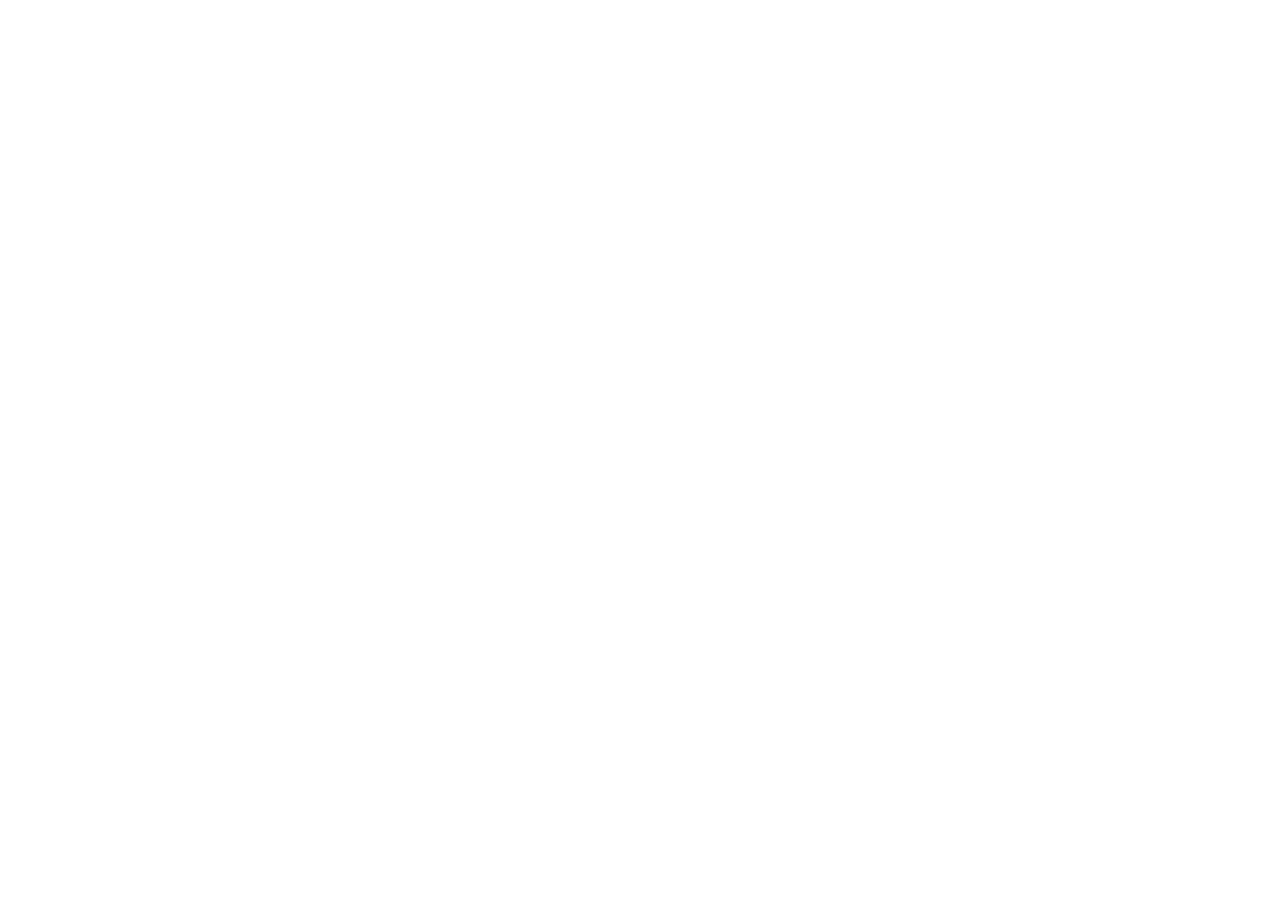
==== index.html @ 977f1687 "add initial files" ====
<!DOCTYPE html>
<html>
  <head>
    <link href="css/styles.css" rel="stylesheet" type="text/css">
    <title>Cannon</title>
  </head>
  <body>
    <div class="wrapper">

    </div>

  </body>
</html>
---- css/styles.css ----
*, *::before, *::after {
  -webkit-box-sizing: border-box;
  -moz-box-sizing: border-box;
  box-sizing: border-box;
}
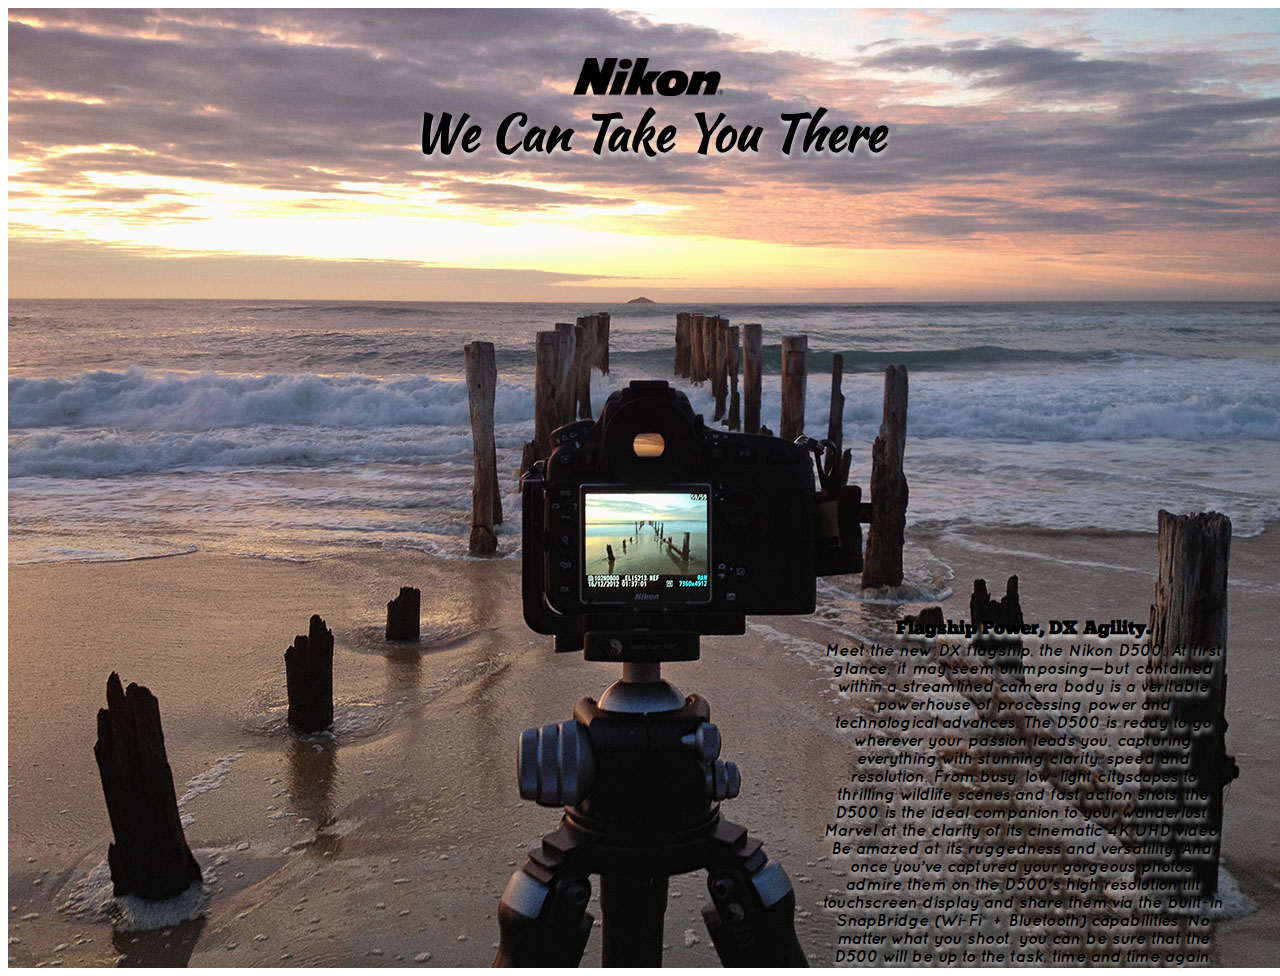
==== commit 7afab9db: "add text and fonts and centering" ====
--- a/index.html
+++ b/index.html
@@ -2,10 +2,20 @@
 <html>
   <head>
     <link href="css/styles.css" rel="stylesheet" type="text/css">
-    <title>Cannon</title>
+    <title>Camera</title>
   </head>
   <body>
-    <div class="wrapper">
+    <div class="product">
+      <div id="title">
+          <img src="img/Nikon_logo.png"/>
+        <h1>We Can Take You There</h1>
+      </div>
+      <div id="summary">
+        <h3>Flagship Power, DX Agility.</h3>
+        <p>Meet the new DX flagship, the Nikon D500. At first glance, it may seem unimposing—but contained within a streamlined camera body is a veritable powerhouse of processing power and technological advances. The D500 is ready to go wherever your passion leads you, capturing everything with stunning clarity, speed and resolution. From busy, low-light cityscapes to thrilling wildlife scenes and fast action shots, the D500 is the ideal companion to your wanderlust. Marvel at the clarity of its cinematic 4K UHD video. Be amazed at its ruggedness and versatility. And, once you’ve captured your gorgeous photos, admire them on the D500’s high resolution tilt touchscreen display and share them via the built-in SnapBridge (Wi-Fi® + Bluetooth) capabilities. No matter what you shoot, you can be sure that the D500 will be up to the task, time and time again.
+
+        </p>
+      </div>
 
     </div>
 
--- a/css/styles.css
+++ b/css/styles.css
@@ -3,3 +3,78 @@
   -moz-box-sizing: border-box;
   box-sizing: border-box;
 }
+
+@font-face {
+  font-family: 'Quicksand';
+  src: url("Quicksand-BoldItalic.otf");
+}
+
+@font-face {
+  font-family: 'chunkfive';
+  src: url("Chunkfive.otf");
+}
+
+@font-face {
+  font-family: 'kaushanScript';
+  src: url("KaushanScript-Regular.otf");
+}
+
+html body{
+  width: 1280px;
+}
+
+.product {
+  background-image: url("../img/On-the-beach-sunrise-Camera-Tripod-View-1280.jpg");
+  width: 1280px;
+  height: 960px;
+  position: relative;
+}
+
+.product div {
+  position: relative;
+}
+
+.product img {
+  position: relative;
+}
+
+#title {
+  left: 0px;
+  top: 50px;
+  text-align: center;
+}
+
+#title h1 {
+  font-family: 'kaushanScript';
+  font-size: 50px;
+  text-shadow: 0 4px 4px lightgray;
+  margin: 0 auto 0 auto;
+}
+
+#title img {
+  width: 150px;
+  height: auto;
+  display: block;
+  margin: 0 auto 0 auto;
+}
+
+#summary {
+  left: 375px;
+  top: 500px;
+  text-align: center;
+}
+
+#summary h3 {
+  width: 400px;
+  height: auto;;
+  font-family: 'chunkfive';
+  text-shadow: 0 4px 4px lightgray;
+  margin: 0 auto 0 auto;
+}
+
+#summary p {
+  width: 400px;
+  font-family: 'Quicksand';
+  text-shadow: 0 4px 4px lightgray;
+  margin: 0 auto 0 auto;
+}
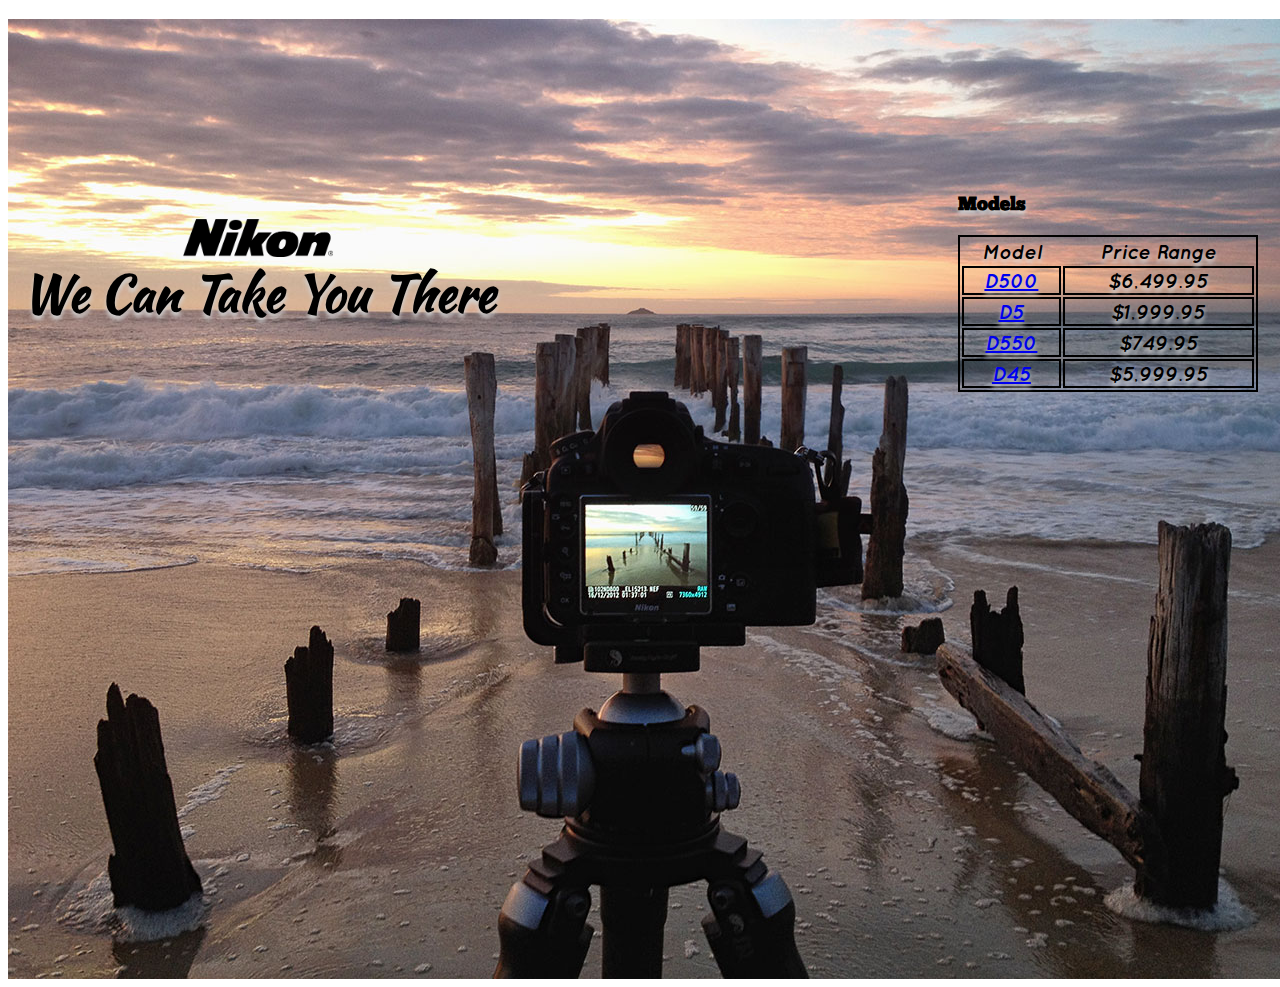
==== commit 88f51229: "add campera page, thumbnails and description" ====
--- a/index.html
+++ b/index.html
@@ -2,7 +2,7 @@
 <html>
   <head>
     <link href="css/styles.css" rel="stylesheet" type="text/css">
-    <title>Camera</title>
+    <title>Nikon</title>
   </head>
   <body>
     <div class="product">
@@ -10,11 +10,34 @@
           <img src="img/Nikon_logo.png"/>
         <h1>We Can Take You There</h1>
       </div>
-      <div id="summary">
-        <h3>Flagship Power, DX Agility.</h3>
-        <p>Meet the new DX flagship, the Nikon D500. At first glance, it may seem unimposing—but contained within a streamlined camera body is a veritable powerhouse of processing power and technological advances. The D500 is ready to go wherever your passion leads you, capturing everything with stunning clarity, speed and resolution. From busy, low-light cityscapes to thrilling wildlife scenes and fast action shots, the D500 is the ideal companion to your wanderlust. Marvel at the clarity of its cinematic 4K UHD video. Be amazed at its ruggedness and versatility. And, once you’ve captured your gorgeous photos, admire them on the D500’s high resolution tilt touchscreen display and share them via the built-in SnapBridge (Wi-Fi® + Bluetooth) capabilities. No matter what you shoot, you can be sure that the D500 will be up to the task, time and time again.
-
-        </p>
+      <div id="cameraTable">
+        <h3>Models</h3>
+        <table>
+          <thead>
+            <tr>
+              <th>Model</th>
+              <th>Price Range </th>
+            </tr>
+          </thead>
+          <tbody>
+            <tr>
+              <td><a href="camera.html" target="_blank">D500</a></td>
+              <td>$6,499.95 </td>
+            </tr>
+            <tr>
+              <td><a href="http://www.nikonusa.com/en/nikon-products/product/dslr-cameras/d5.html" target="_blank">D5</a></td>
+              <td>$1,999.95 </td>
+            </tr>
+            <tr>
+              <td><a href="http://www.nikonusa.com/en/nikon-products/product/dslr-cameras/d5500.html" target="_blank">D550</a></td>
+              <td>$749.95</td>
+            </tr>
+            <tr>
+              <td><a href="http://www.nikonusa.com/en/nikon-products/product/dslr-cameras/d4s.html" target="_blank">D45</a></td>
+              <td>$5,999.95 </td>
+            </tr>
+          </tbody>
+        </table>
       </div>
 
     </div>
--- a/css/styles.css
+++ b/css/styles.css
@@ -18,10 +18,10 @@
   font-family: 'kaushanScript';
   src: url("KaushanScript-Regular.otf");
 }
-
+/*
 html body{
   width: 1280px;
-}
+}*/
 
 .product {
   background-image: url("../img/On-the-beach-sunrise-Camera-Tripod-View-1280.jpg");
@@ -39,12 +39,15 @@
 }
 
 #title {
+  width: 500px;
   left: 0px;
-  top: 50px;
+  top: 200px;
   text-align: center;
+  position: absolute;
 }
 
 #title h1 {
+  width: 500px;
   font-family: 'kaushanScript';
   font-size: 50px;
   text-shadow: 0 4px 4px lightgray;
@@ -58,23 +61,32 @@
   margin: 0 auto 0 auto;
 }
 
-#summary {
-  left: 375px;
-  top: 500px;
-  text-align: center;
+#cameraTable {
+  left: 950px;
+  top: 175px;
 }
 
-#summary h3 {
-  width: 400px;
+#cameraTable h3 {
+  width: 300px;
   height: auto;;
   font-family: 'chunkfive';
   text-shadow: 0 4px 4px lightgray;
-  margin: 0 auto 0 auto;
 }
 
-#summary p {
-  width: 400px;
+#cameraTable table {
+  /*background-color: #e6ffff;*/
+  width: 300px;
   font-family: 'Quicksand';
+  font-size: 20px;
   text-shadow: 0 4px 4px lightgray;
-  margin: 0 auto 0 auto;
+  text-align: center;
+  border-style: solid;
+  border-width: 2px;
+  border-color: black;
 }
+
+#cameraTable td {
+  border-style: solid;
+  border-width: 2px;
+  border-color: black;
+}
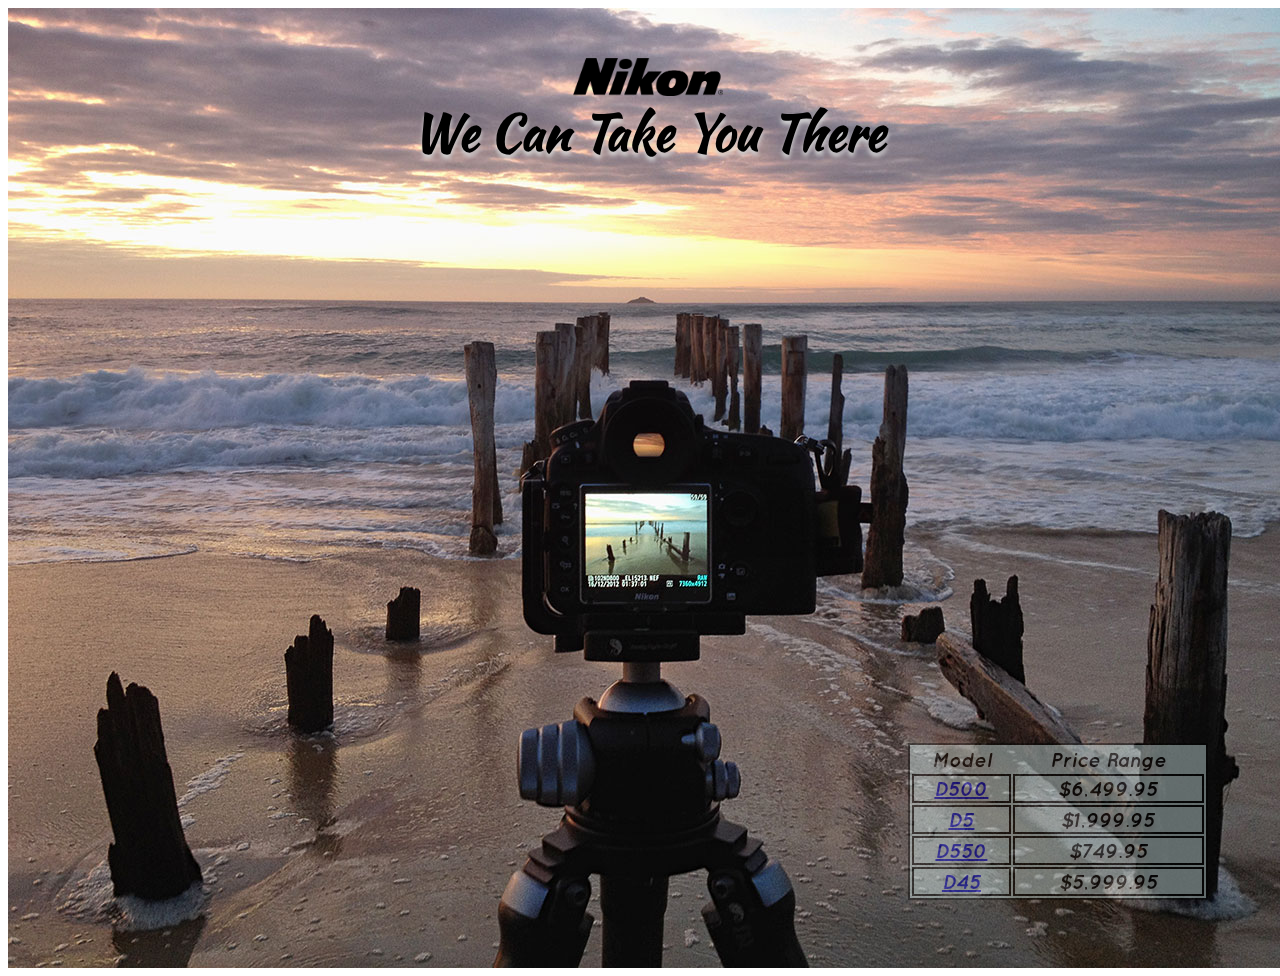
==== commit f8cdf66d: "add finished main page" ====
--- a/index.html
+++ b/index.html
@@ -11,7 +11,6 @@
         <h1>We Can Take You There</h1>
       </div>
       <div id="cameraTable">
-        <h3>Models</h3>
         <table>
           <thead>
             <tr>
--- a/css/styles.css
+++ b/css/styles.css
@@ -18,13 +18,10 @@
   font-family: 'kaushanScript';
   src: url("KaushanScript-Regular.otf");
 }
-/*
-html body{
-  width: 1280px;
-}*/
 
 .product {
   background-image: url("../img/On-the-beach-sunrise-Camera-Tripod-View-1280.jpg");
+  background-repeat: no-repeat;
   width: 1280px;
   height: 960px;
   position: relative;
@@ -39,11 +36,9 @@
 }
 
 #title {
-  width: 500px;
   left: 0px;
-  top: 200px;
+  top: 50px;
   text-align: center;
-  position: absolute;
 }
 
 #title h1 {
@@ -62,8 +57,8 @@
 }
 
 #cameraTable {
-  left: 950px;
-  top: 175px;
+  left: 900px;
+  top: 625px;
 }
 
 #cameraTable h3 {
@@ -74,7 +69,8 @@
 }
 
 #cameraTable table {
-  /*background-color: #e6ffff;*/
+  background-color: #e6ffff;
+  opacity: 0.4;
   width: 300px;
   font-family: 'Quicksand';
   font-size: 20px;
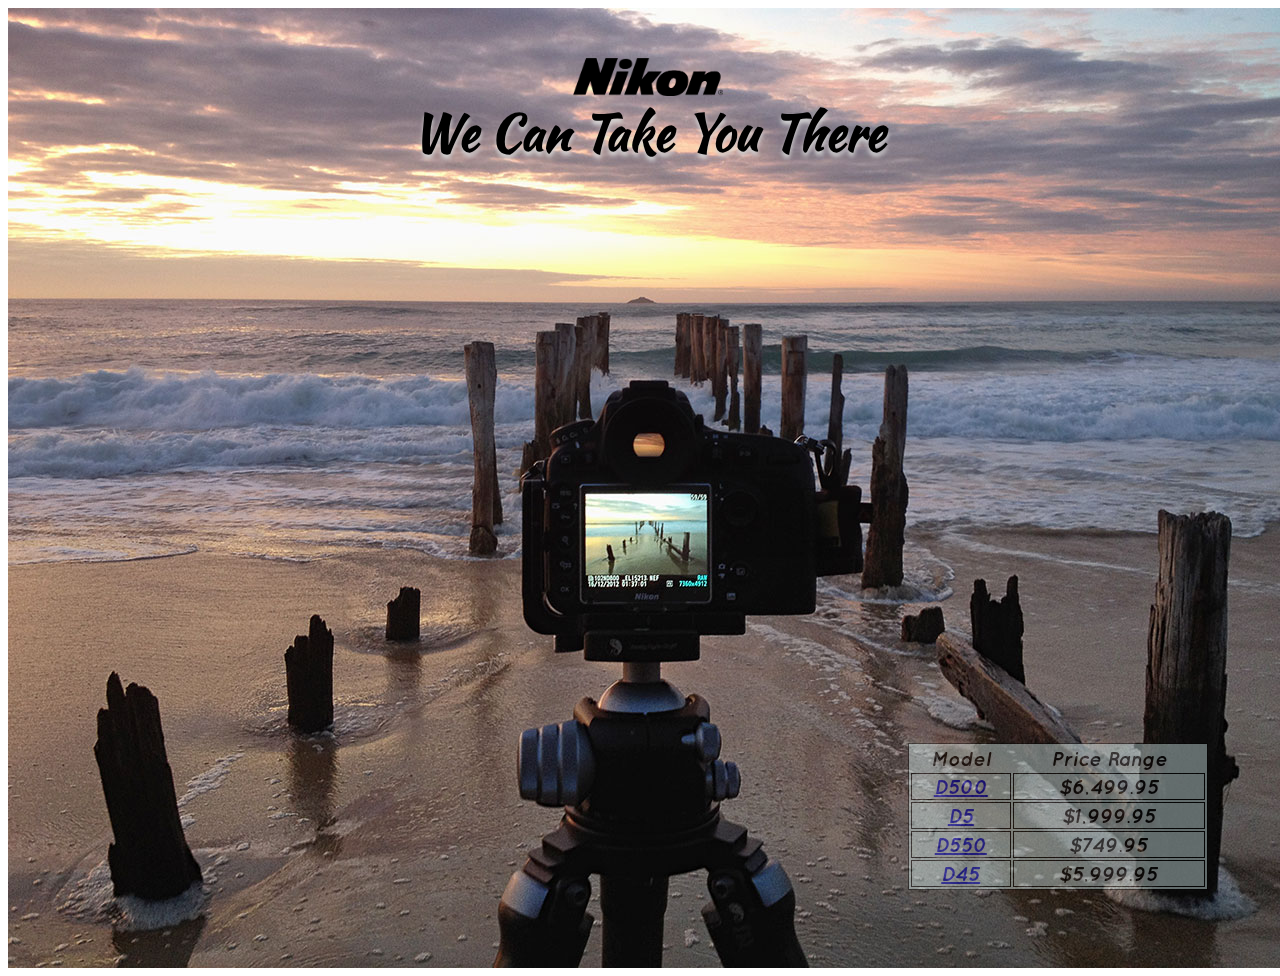
==== commit ef59eb47: "add cleaned up and finished product" ====
--- a/index.html
+++ b/index.html
@@ -38,8 +38,6 @@
           </tbody>
         </table>
       </div>
-
     </div>
-
   </body>
 </html>
--- a/css/styles.css
+++ b/css/styles.css
@@ -25,13 +25,11 @@
   width: 1280px;
   height: 960px;
   position: relative;
+  margin-left: auto;
+  margin-right: auto;
 }
 
-.product div {
-  position: relative;
-}
-
-.product img {
+.product div, img  {
   position: relative;
 }
 
@@ -77,12 +75,12 @@
   text-shadow: 0 4px 4px lightgray;
   text-align: center;
   border-style: solid;
-  border-width: 2px;
+  border-width: 1px;
   border-color: black;
 }
 
 #cameraTable td {
   border-style: solid;
-  border-width: 2px;
+  border-width: 1px;
   border-color: black;
 }
